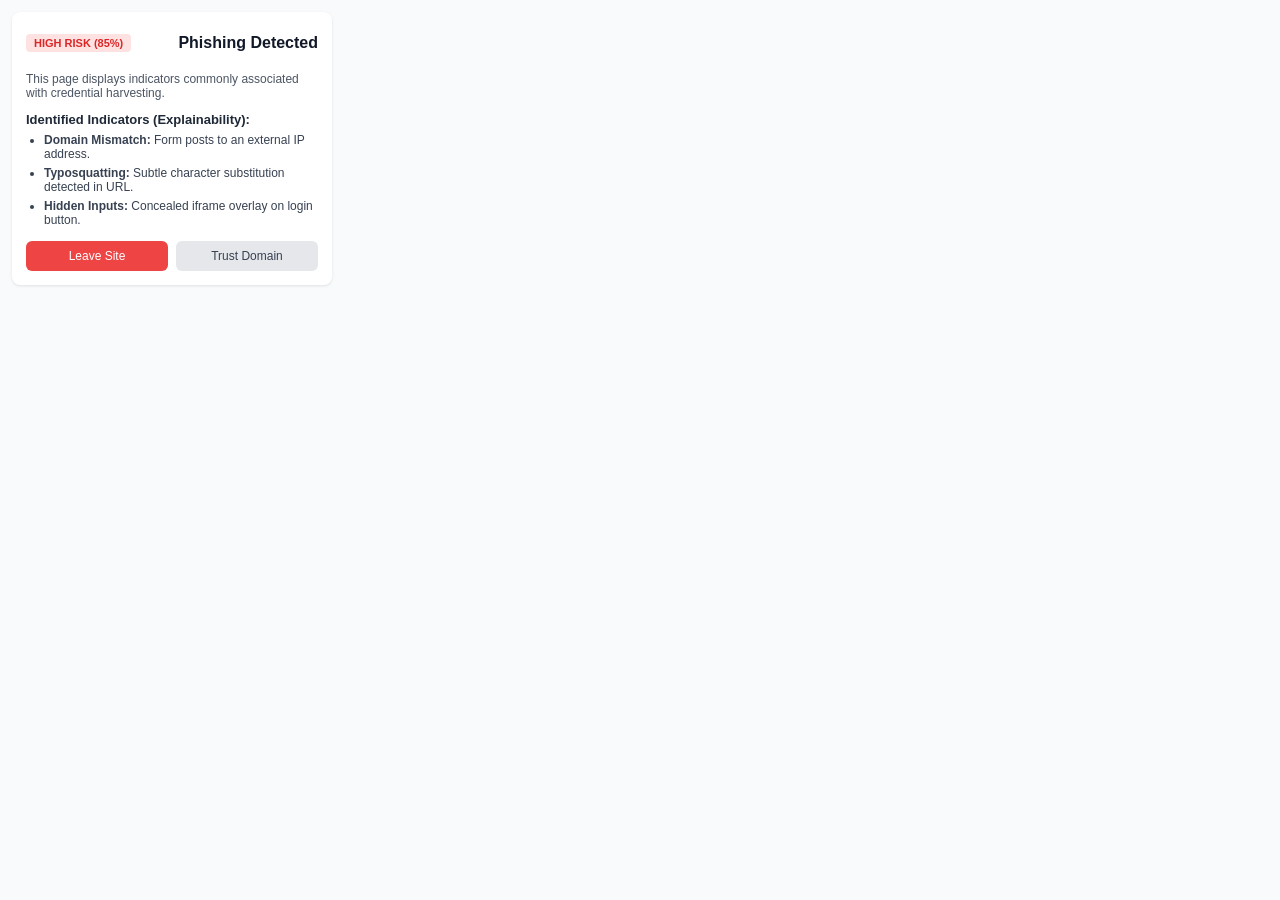
==== src/popup.html @ 4c746591 "PHISH-6: implement prototype popup UI with explainability indicators" ====
<!DOCTYPE html>
<html lang="en">
<head>
  <meta charset="UTF-8">
  <link rel="stylesheet" href="popup.css">
</head>
<body>
  <div class="card">
    <div class="header">
      <span class="badge warning">HIGH RISK (85%)</span>
      <h3>Phishing Detected</h3>
    </div>
    <p class="summary">This page displays indicators commonly associated with credential harvesting.</p>
    
    <div class="indicators">
      <h4>Identified Indicators (Explainability):</h4>
      <ul>
        <li><strong>Domain Mismatch:</strong> Form posts to an external IP address.</li>
        <li><strong>Typosquatting:</strong> Subtle character substitution detected in URL.</li>
        <li><strong>Hidden Inputs:</strong> Concealed iframe overlay on login button.</li>
      </ul>
    </div>

    <div class="actions">
      <button class="btn danger">Leave Site</button>
      <button class="btn secondary">Trust Domain</button>
    </div>
  </div>
</body>
</html>
---- src/popup.css ----
body { width: 320px; font-family: sans-serif; margin: 0; padding: 12px; background: #f9fafb; }
.card { background: #fff; padding: 14px; border-radius: 8px; box-shadow: 0 1px 3px rgba(0,0,0,0.1); }
.header { display: flex; justify-content: space-between; align-items: center; }
.badge.warning { background: #fee2e2; color: #dc2626; padding: 3px 8px; border-radius: 4px; font-size: 11px; font-weight: bold; }
h3 { margin: 8px 0; font-size: 16px; color: #111827; }
.summary { font-size: 12px; color: #4b5563; }
.indicators h4 { font-size: 13px; margin: 10px 0 6px 0; color: #1f2937; }
ul { padding-left: 18px; margin: 0; font-size: 12px; color: #374151; }
li { margin-bottom: 5px; }
.actions { margin-top: 14px; display: flex; gap: 8px; }
.btn { flex: 1; padding: 8px; font-size: 12px; border: none; border-radius: 6px; cursor: pointer; }
.btn.danger { background: #ef4444; color: #fff; }
.btn.secondary { background: #e5e7eb; color: #374151; }
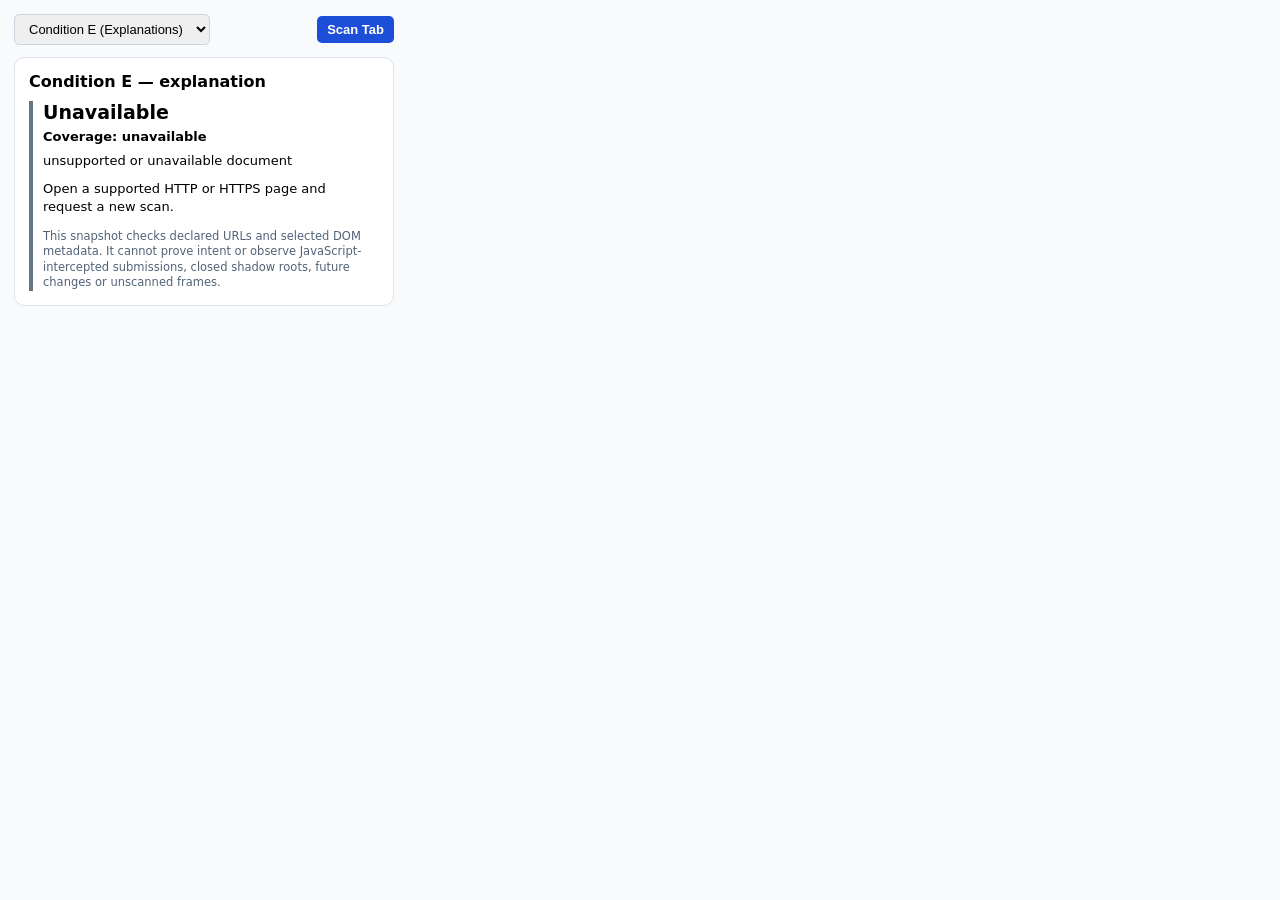
==== commit a54d96ce: "assignment 3 updates" ====
--- a/src/popup.html
+++ b/src/popup.html
@@ -2,29 +2,38 @@
 <html lang="en">
 <head>
   <meta charset="UTF-8">
-  <link rel="stylesheet" href="popup.css">
+  <style>
+    body { width: 380px; font-family: system-ui, sans-serif; margin: 0; padding: 14px; background: #f8fafc; }
+    .toolbar { display: flex; justify-content: space-between; align-items: center; margin-bottom: 12px; gap: 8px; }
+    select, button { padding: 6px 10px; font-size: 13px; border-radius: 5px; border: 1px solid #cbd5e1; }
+    button { background: #1d4ed8; color: #fff; border: none; font-weight: 600; cursor: pointer; }
+    .card { background: #fff; border: 1px solid #dce3ec; border-radius: 10px; padding: 14px; }
+    .cond-title { font-size: 16px; font-weight: 700; margin-bottom: 10px; }
+    .alert-box { border-left: 4px solid #64748b; padding-left: 10px; }
+    .alert-box.high { border-left-color: #b4232c; }
+    .alert-box.caution { border-left-color: #d97706; }
+    .alert-box.low { border-left-color: #15803d; }
+    .risk-label { font-size: 19px; font-weight: 800; margin-bottom: 6px; }
+    .coverage { font-size: 13px; font-weight: 700; margin-bottom: 8px; }
+    .action-text, .reason-text { font-size: 13px; line-height: 1.4; margin: 6px 0 10px; }
+    .reasons-heading { font-size: 14px; font-weight: 700; margin: 10px 0 6px; }
+    .reasons-list { padding-left: 18px; margin: 0; }
+    .reasons-list li { margin-bottom: 10px; }
+    .claim { font-size: 13px; margin-bottom: 2px; }
+    .caveat { font-size: 11.5px; color: #526377; margin-bottom: 2px; }
+    .meta { font-size: 11px; color: #4a5c70; font-family: monospace; }
+    .footer-note { margin-top: 12px; font-size: 11.5px; color: #526377; line-height: 1.35; }
+  </style>
 </head>
 <body>
-  <div class="card">
-    <div class="header">
-      <span class="badge warning">HIGH RISK (85%)</span>
-      <h3>Phishing Detected</h3>
-    </div>
-    <p class="summary">This page displays indicators commonly associated with credential harvesting.</p>
-    
-    <div class="indicators">
-      <h4>Identified Indicators (Explainability):</h4>
-      <ul>
-        <li><strong>Domain Mismatch:</strong> Form posts to an external IP address.</li>
-        <li><strong>Typosquatting:</strong> Subtle character substitution detected in URL.</li>
-        <li><strong>Hidden Inputs:</strong> Concealed iframe overlay on login button.</li>
-      </ul>
-    </div>
-
-    <div class="actions">
-      <button class="btn danger">Leave Site</button>
-      <button class="btn secondary">Trust Domain</button>
-    </div>
+  <div class="toolbar">
+    <select id="modeSelect">
+      <option value="E">Condition E (Explanations)</option>
+      <option value="L">Condition L (Label Only)</option>
+    </select>
+    <button id="scanTabBtn">Scan Tab</button>
   </div>
+  <div id="popupOutput"></div>
+  <script type="module" src="popup.js"></script>
 </body>
 </html>
